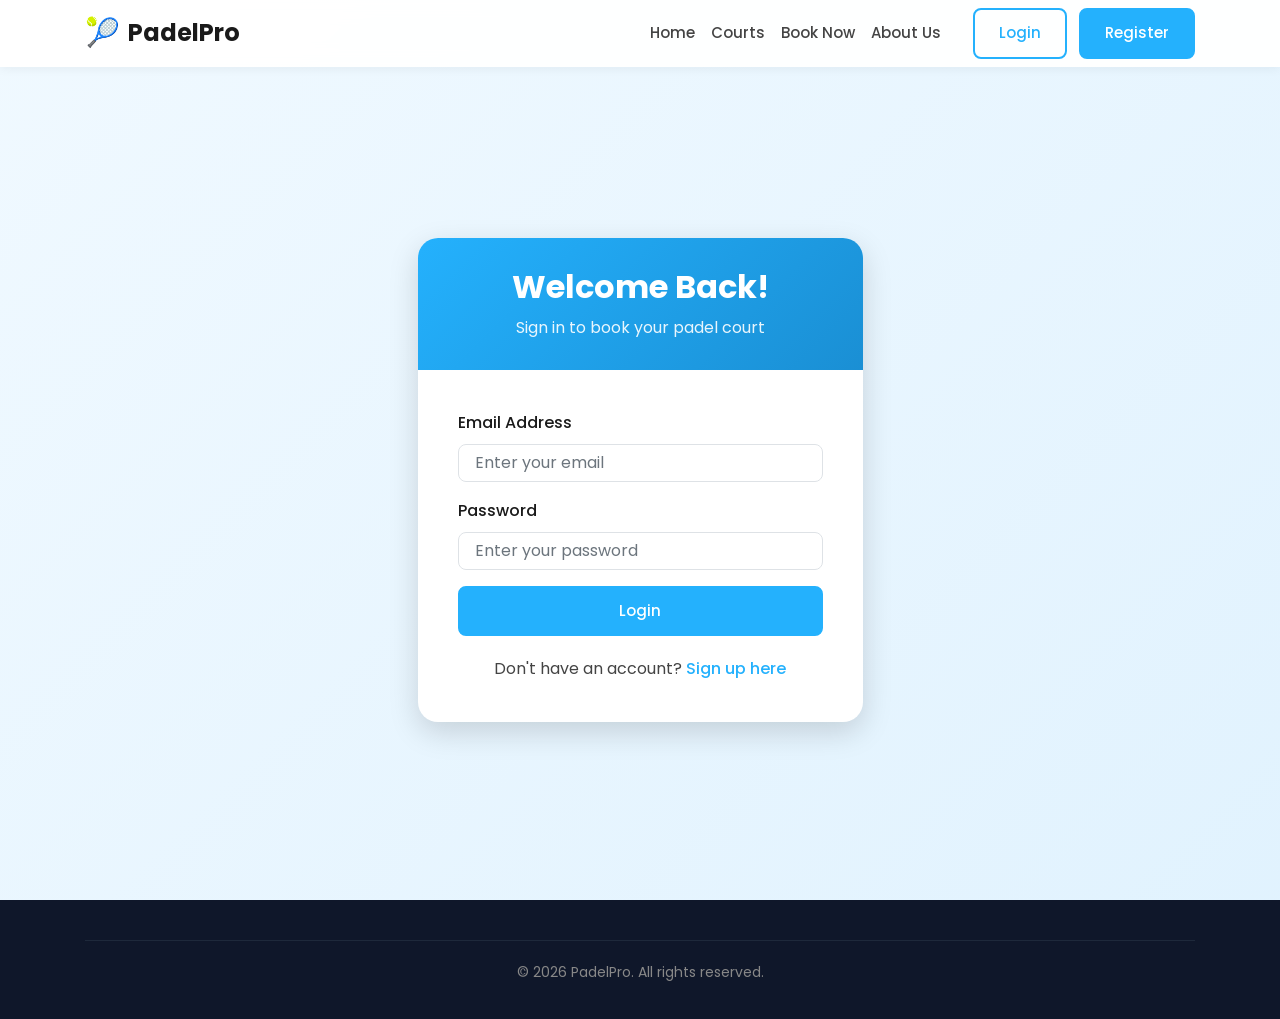
==== login_signup.html @ 1f563763 "first commit - home page and login signup page" ====
<!DOCTYPE html>
<html lang="en">
  <head>
    <meta charset="UTF-8" />
    <meta name="viewport" content="width=device-width, initial-scale=1.0, shrink-to-fit=no" />
    <meta
      name="description"
      content="Book your padel court easily online. Reserve courts, choose time slots, and pay securely."
    />
    <title>PadelPro - Login & Signup</title>
    
    <!-- Bootstrap 4.6.x CSS -->
    <link rel="stylesheet" href="https://cdn.jsdelivr.net/npm/bootstrap@4.6.2/dist/css/bootstrap.min.css" />
    <!-- Custom CSS -->
     <link rel="stylesheet" href="css/login_signup.css">
    <!-- Google Fonts Poppins -->
    <link rel="preconnect" href="https://fonts.googleapis.com" />
    <link rel="preconnect" href="https://fonts.gstatic.com" crossorigin />
    <link
      href="https://fonts.googleapis.com/css2?family=Poppins:wght@300;400;500;600;700&display=swap"
      rel="stylesheet"
    />
  </head>
  <body>
    <!-- Header Navigation -->
    <header class="header">
      <nav class="navbar navbar-expand-md py-2">
        <div class="container">
          <a href="#" class="logo">
            <span class="logo-icon">🎾</span>
            <span class="logo-text">PadelPro</span>
          </a>
          <button class="mobile-menu-toggle navbar-toggler" type="button" data-toggle="collapse" data-target="#mainNavbar" aria-controls="mainNavbar" aria-expanded="false" aria-label="Toggle navigation">
            <span></span>
            <span></span>
            <span></span>
          </button>
          <div class="collapse navbar-collapse" id="mainNavbar">
            <ul class="navbar-nav ml-auto align-items-md-center">
              <li class="nav-item"><a href="#" class="nav-link">Home</a></li>
              <li class="nav-item"><a href="#" class="nav-link">Courts</a></li>
              <li class="nav-item"><a href="#" class="nav-link">Book Now</a></li>
              <li class="nav-item"><a href="#" class="nav-link">About Us</a></li>
            </ul>
            <div class="nav-actions ml-md-4">
              <a href="#" class="btn btn-outline" id="loginNavBtn">Login</a>
              <a href="#" class="btn btn-primary" id="signupNavBtn">Register</a>
            </div>
          </div>
        </div>
      </nav>
    </header>

    <!-- Login Form Section (visible by default) -->
    <section id="loginSection" class="auth-section">
      <div class="container">
        <div class="row justify-content-center">
          <div class="col-md-6 col-lg-5">
            <div class="auth-card">
              <div class="auth-card-header">
                <h2>Welcome Back!</h2>
                <p>Sign in to book your padel court</p>
              </div>
              <div class="auth-card-body">
                <div id="loginAlert" class="alert-custom" style="display: none;"></div>
                <form id="loginForm">
                  <div class="form-group">
                    <label>Email Address</label>
                    <input type="email" class="form-control" id="loginEmail" placeholder="Enter your email" required>
                  </div>
                  <div class="form-group">
                    <label>Password</label>
                    <input type="password" class="form-control" id="loginPassword" placeholder="Enter your password" required>
                  </div>
                  <button type="submit" class="btn btn-primary btn-block">Login</button>
                </form>
                <div class="auth-link">
                  Don't have an account? <a href="#" id="switchToSignup">Sign up here</a>
                </div>
              </div>
            </div>
          </div>
        </div>
      </div>
    </section>

    <!-- Signup Form Section (hidden initially) -->
    <section id="signupSection" class="auth-section" style="display: none;">
      <div class="container">
        <div class="row justify-content-center">
          <div class="col-md-6 col-lg-5">
            <div class="auth-card">
              <div class="auth-card-header">
                <h2>Create Account</h2>
                <p>Join PadelPro and start booking</p>
              </div>
              <div class="auth-card-body">
                <div id="signupAlert" class="alert-custom" style="display: none;"></div>
                <form id="signupForm">
                  <div class="form-group">
                    <label>Full Name</label>
                    <input type="text" class="form-control" id="signupName" placeholder="Enter your full name" required>
                  </div>
                  <div class="form-group">
                    <label>Email Address</label>
                    <input type="email" class="form-control" id="signupEmail" placeholder="Enter your email" required>
                  </div>
                  <div class="form-group">
                    <label>Password</label>
                    <input type="password" class="form-control" id="signupPassword" placeholder="Create a password" required>
                    <div class="password-requirements">
                      <div class="requirement" id="reqLength">
                        <i>○</i> <span>At least 8 characters</span>
                      </div>
                      <div class="requirement" id="reqUpperCase">
                        <i>○</i> <span>At least one uppercase letter (A-Z)</span>
                      </div>
                      <div class="requirement" id="reqLowerCase">
                        <i>○</i> <span>At least one lowercase letter (a-z)</span>
                      </div>
                      <div class="requirement" id="reqSymbol">
                        <i>○</i> <span>At least one symbol (!@#$%^&*)</span>
                      </div>
                    </div>
                  </div>
                  <div class="form-group">
                    <label>Confirm Password</label>
                    <input type="password" class="form-control" id="signupConfirmPassword" placeholder="Confirm your password" required>
                    <div id="confirmPasswordError" class="error-message"></div>
                  </div>
                  <button type="submit" class="btn btn-primary btn-block">Create Account</button>
                </form>
                <div class="auth-link">
                  Already have an account? <a href="#" id="switchToLogin">Login here</a>
                </div>
              </div>
            </div>
          </div>
        </div>
      </div>
    </section>

    <!-- Footer -->
    <footer class="footer">
      <div class="container">
        <div class="footer-bottom">
          <p>&copy; 2026 PadelPro. All rights reserved.</p>
        </div>
      </div>
    </footer>

    <!-- Bootstrap JS -->
    <script src="https://code.jquery.com/jquery-3.5.1.slim.min.js"></script>
    <script src="https://cdn.jsdelivr.net/npm/bootstrap@4.6.2/dist/js/bootstrap.bundle.min.js"></script>
    <!-- Custom JavaScript -->
    <script src="script.js"></script>
  </body>
</html>
---- css/login_signup.css ----
/* ----- GLOBAL STYLES (matching original PadelPro theme, no animations) ----- */
* {
  margin: 0;
  padding: 0;
  box-sizing: border-box;
}

:root {
  --primary-color: #24b1fd;
  --primary-dark: #1a8fd4;
  --primary-light: #7cd4ff;
  --secondary-color: #FF6B35;
  --text-dark: #1a1a1a;
  --text-medium: #444444;
  --text-light: #666666;
  --white: #ffffff;
  --off-white: #f8f9fa;
  --light-gray: #e9ecef;
  --border-color: #dee2e6;
  --success-color: #28a745;
  --danger-color: #dc3545;
  --warning-color: #ffc107;
  --font-family: 'Poppins', sans-serif;
  --border-radius-sm: 8px;
  --border-radius-md: 12px;
  --border-radius-lg: 20px;
  --shadow-sm: 0 2px 10px rgba(0, 0, 0, 0.05);
  --shadow-md: 0 5px 20px rgba(0, 0, 0, 0.1);
  --shadow-lg: 0 10px 30px rgba(0, 0, 0, 0.15);
}

body {
  font-family: var(--font-family);
  line-height: 1.6;
  color: var(--text-medium);
  background: linear-gradient(135deg, #f0f9ff 0%, #e0f2fe 100%);
  min-height: 100vh;
}

/* Header Navigation (same as original) */
.header {
  position: fixed;
  top: 0;
  left: 0;
  right: 0;
  background-color: rgba(255, 255, 255, 0.95);
  backdrop-filter: blur(10px);
  z-index: 1030;
  box-shadow: var(--shadow-sm);
}

.navbar {
  padding: 15px 0;
}

.logo {
  display: inline-flex;
  align-items: center;
  gap: 8px;
  font-size: 24px;
  font-weight: 700;
  color: var(--text-dark);
  text-decoration: none;
}

.logo-icon {
  font-size: 28px;
}

.navbar-nav .nav-link {
  font-size: 15px;
  font-weight: 500;
  color: var(--text-medium);
  padding: 0.5rem 1rem;
  transition: none;
}

.navbar-nav .nav-link.active,
.navbar-nav .nav-link:hover {
  color: var(--primary-color);
}

.nav-actions {
  display: flex;
  gap: 12px;
  align-items: center;
}

.mobile-menu-toggle {
  display: none;
  background: none;
  border: none;
  padding: 5px;
  cursor: pointer;
}

.mobile-menu-toggle span {
  display: block;
  width: 25px;
  height: 3px;
  background-color: var(--text-dark);
  margin: 5px 0;
  border-radius: 3px;
}

/* Buttons */
.btn {
  font-weight: 500;
  border-radius: var(--border-radius-sm);
  font-family: var(--font-family);
  padding: 12px 24px;
  font-size: 15px;
  border-width: 2px;
  transition: none;
}

.btn-primary {
  background-color: var(--primary-color);
  border-color: var(--primary-color);
  color: var(--white);
}

.btn-primary:hover {
  background-color: var(--primary-dark);
  border-color: var(--primary-dark);
  color: var(--white);
}

.btn-outline {
  background-color: transparent;
  color: var(--primary-color);
  border-color: var(--primary-color);
}

.btn-outline:hover {
  background-color: var(--primary-color);
  color: var(--white);
}

/* Auth Container */
.auth-section {
  padding: 140px 0 80px;
  min-height: 100vh;
  display: flex;
  align-items: center;
}

.auth-card {
  background: var(--white);
  border-radius: var(--border-radius-lg);
  box-shadow: var(--shadow-lg);
  overflow: hidden;
  border: none;
}

.auth-card-header {
  background: linear-gradient(135deg, #24b1fd 0%, #1a8fd4 100%);
  padding: 30px;
  text-align: center;
}

.auth-card-header h2 {
  color: var(--white);
  margin-bottom: 8px;
  font-weight: 700;
}

.auth-card-header p {
  color: rgba(255, 255, 255, 0.9);
  margin-bottom: 0;
}

.auth-card-body {
  padding: 40px;
}

.form-group label {
  font-weight: 500;
  color: var(--text-dark);
  margin-bottom: 8px;
}

.form-control {
  border-radius: var(--border-radius-sm);
  border: 1px solid var(--border-color);
  padding: 12px 16px;
  font-family: var(--font-family);
  transition: none;
}

.form-control:focus {
  border-color: var(--primary-color);
  box-shadow: 0 0 0 0.2rem rgba(36, 177, 253, 0.25);
}

.password-requirements {
  background: var(--off-white);
  border-radius: var(--border-radius-sm);
  padding: 12px;
  margin-top: 8px;
  font-size: 12px;
}

.requirement {
  color: var(--text-light);
  margin-bottom: 5px;
  display: flex;
  align-items: center;
  gap: 8px;
}

.requirement.valid {
  color: var(--success-color);
}

.requirement.invalid {
  color: var(--danger-color);
}

.requirement i {
  font-size: 14px;
}

.auth-link {
  text-align: center;
  margin-top: 20px;
}

.auth-link a {
  color: var(--primary-color);
  text-decoration: none;
  font-weight: 500;
}

.auth-link a:hover {
  text-decoration: underline;
}

.alert-custom {
  border-radius: var(--border-radius-sm);
  padding: 12px 16px;
  margin-bottom: 20px;
}

.error-message {
  color: var(--danger-color);
  font-size: 12px;
  margin-top: 5px;
}

/* Footer */
.footer {
  background-color: #0f172a;
  color: #cccccc;
  padding: 40px 0 20px;
}

.footer-bottom {
  text-align: center;
  padding-top: 20px;
  border-top: 1px solid #1e293b;
  font-size: 14px;
  color: #888;
}

/* Responsive */
@media (max-width: 767.98px) {
  .auth-section {
    padding: 120px 0 60px;
  }
  
  .auth-card-body {
    padding: 25px;
  }
  
  .nav-actions {
    display: none;
  }
  
  .mobile-menu-toggle {
    display: block;
  }
  
  .navbar-collapse {
    background: rgba(255, 255, 255, 0.98);
    padding: 20px;
    border-radius: 12px;
    margin-top: 10px;
  }
}

@media (max-width: 480px) {
  .auth-card-header {
    padding: 20px;
  }
  
  .auth-card-header h2 {
    font-size: 24px;
  }
  
  .auth-card-body {
    padding: 20px;
  }
  
  .password-requirements {
    font-size: 10px;
  }
}
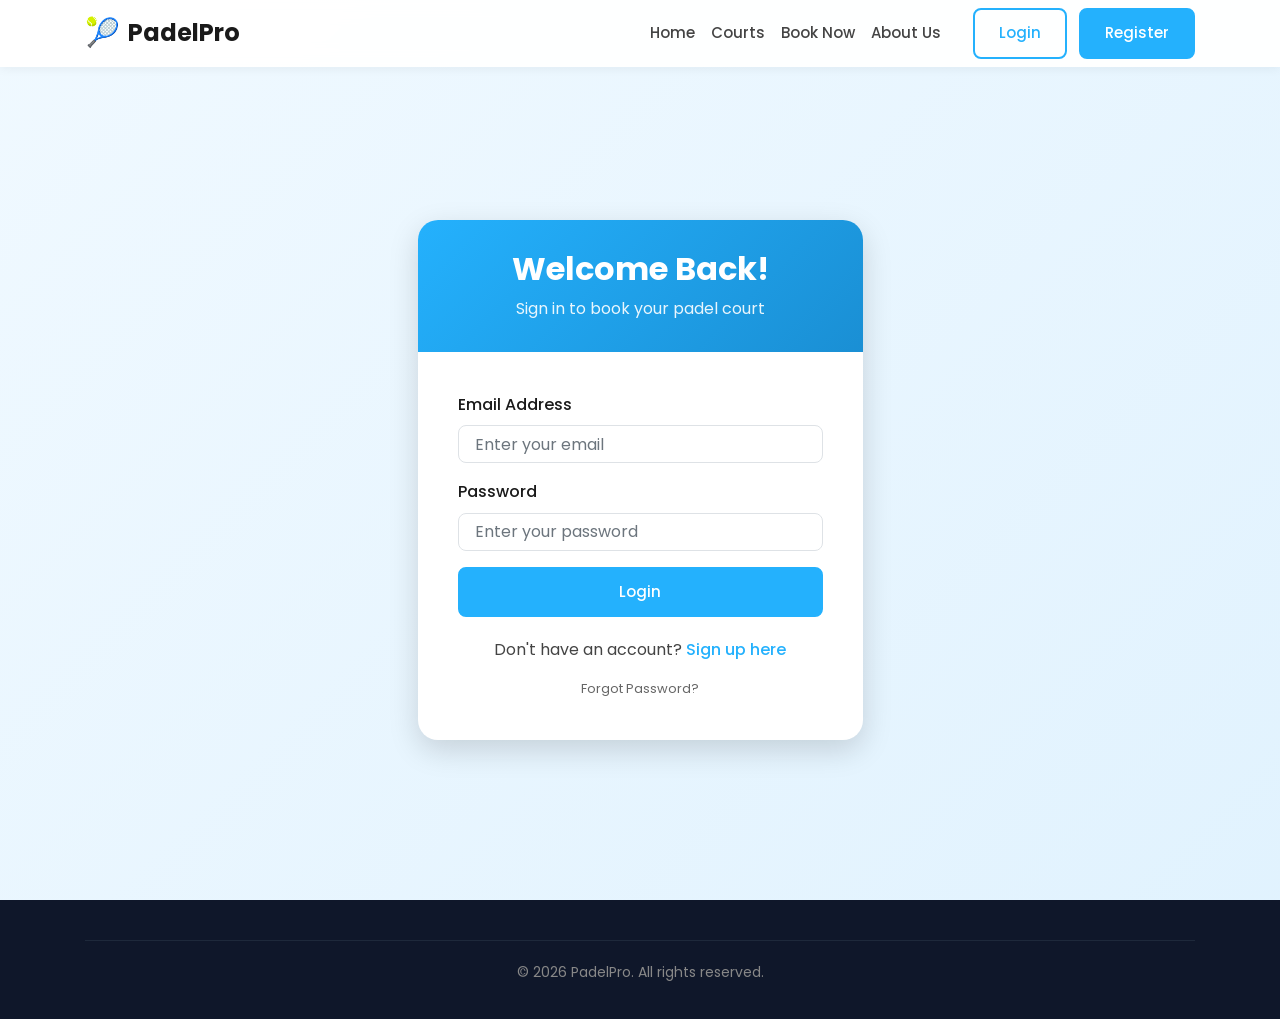
==== commit 4a8ce454: "add about us page and signup page with validation and profile" ====
--- a/login_signup.html
+++ b/login_signup.html
@@ -12,7 +12,7 @@
     <!-- Bootstrap 4.6.x CSS -->
     <link rel="stylesheet" href="https://cdn.jsdelivr.net/npm/bootstrap@4.6.2/dist/css/bootstrap.min.css" />
     <!-- Custom CSS -->
-     <link rel="stylesheet" href="css/login_signup.css">
+    <link rel="stylesheet" href="css/login_signup.css">
     <!-- Google Fonts Poppins -->
     <link rel="preconnect" href="https://fonts.googleapis.com" />
     <link rel="preconnect" href="https://fonts.gstatic.com" crossorigin />
@@ -74,8 +74,13 @@
                   </div>
                   <button type="submit" class="btn btn-primary btn-block">Login</button>
                 </form>
-                <div class="auth-link">
-                  Don't have an account? <a href="#" id="switchToSignup">Sign up here</a>
+                <div class="auth-links">
+                  <div class="auth-link">
+                    Don't have an account? <a href="signup.html" id="switchToSignup">Sign up here</a>
+                  </div>
+                  <div class="forgot-password-link">
+                    <a href="#" id="forgotPasswordBtn">Forgot Password?</a>
+                  </div>
                 </div>
               </div>
             </div>
@@ -140,6 +145,27 @@
       </div>
     </section>
 
+    <!-- Forgot Password Modal (hidden by default) -->
+    <div id="forgotPasswordModal" class="modal-overlay" style="display: none;">
+      <div class="modal-container">
+        <div class="modal-header">
+          <h3>Reset Password</h3>
+          <button class="modal-close" id="closeModalBtn">&times;</button>
+        </div>
+        <div class="modal-body">
+          <p>Enter your email address and we'll send you a link to reset your password.</p>
+          <div id="modalAlert" class="alert-custom" style="display: none;"></div>
+          <form id="forgotPasswordForm">
+            <div class="form-group">
+              <label>Email Address</label>
+              <input type="email" class="form-control" id="resetEmail" placeholder="Enter your registered email" required>
+            </div>
+            <button type="submit" class="btn btn-primary btn-block">Send Reset Link</button>
+          </form>
+        </div>
+      </div>
+    </div>
+
     <!-- Footer -->
     <footer class="footer">
       <div class="container">
--- a/css/login_signup.css
+++ b/css/login_signup.css
@@ -221,9 +221,13 @@
   font-size: 14px;
 }
 
+/* Updated Auth Links - Added Forgot Password */
+.auth-links {
+  margin-top: 20px;
+}
+
 .auth-link {
   text-align: center;
-  margin-top: 20px;
 }
 
 .auth-link a {
@@ -236,6 +240,23 @@
   text-decoration: underline;
 }
 
+.forgot-password-link {
+  text-align: center;
+  margin-top: 12px;
+}
+
+.forgot-password-link a {
+  color: var(--text-light);
+  text-decoration: none;
+  font-size: 13px;
+  transition: color 0.3s ease;
+}
+
+.forgot-password-link a:hover {
+  color: var(--primary-color);
+  text-decoration: underline;
+}
+
 .alert-custom {
   border-radius: var(--border-radius-sm);
   padding: 12px 16px;
@@ -246,6 +267,78 @@
   color: var(--danger-color);
   font-size: 12px;
   margin-top: 5px;
+}
+
+/* Modal Styles for Forgot Password */
+.modal-overlay {
+  position: fixed;
+  top: 0;
+  left: 0;
+  width: 100%;
+  height: 100%;
+  background-color: rgba(0, 0, 0, 0.5);
+  z-index: 1100;
+  display: flex;
+  align-items: center;
+  justify-content: center;
+}
+
+.modal-container {
+  background: var(--white);
+  border-radius: var(--border-radius-lg);
+  width: 90%;
+  max-width: 450px;
+  box-shadow: var(--shadow-lg);
+  animation: modalFadeIn 0.3s ease;
+}
+
+@keyframes modalFadeIn {
+  from {
+    opacity: 0;
+    transform: translateY(-30px);
+  }
+  to {
+    opacity: 1;
+    transform: translateY(0);
+  }
+}
+
+.modal-header {
+  background: linear-gradient(135deg, #24b1fd 0%, #1a8fd4 100%);
+  padding: 20px 25px;
+  display: flex;
+  justify-content: space-between;
+  align-items: center;
+  border-bottom: 1px solid var(--light-gray);
+}
+
+.modal-header h3 {
+  color: var(--white);
+  margin: 0;
+  font-weight: 600;
+}
+
+.modal-close {
+  background: none;
+  border: none;
+  font-size: 28px;
+  cursor: pointer;
+  color: var(--white);
+  transition: opacity 0.3s ease;
+}
+
+.modal-close:hover {
+  opacity: 0.8;
+}
+
+.modal-body {
+  padding: 30px;
+}
+
+.modal-body p {
+  margin-bottom: 20px;
+  color: var(--text-medium);
+  font-size: 14px;
 }
 
 /* Footer */
@@ -287,6 +380,15 @@
     border-radius: 12px;
     margin-top: 10px;
   }
+
+  .modal-container {
+    width: 95%;
+    margin: 20px;
+  }
+
+  .modal-body {
+    padding: 20px;
+  }
 }
 
 @media (max-width: 480px) {
@@ -305,4 +407,28 @@
   .password-requirements {
     font-size: 10px;
   }
+
+  .modal-header {
+    padding: 15px 20px;
+  }
+
+  .modal-header h3 {
+    font-size: 18px;
+  }
+
+  .modal-body {
+    padding: 20px;
+  }
+}
+
+/* Animation for modal */
+@keyframes modalFadeIn {
+  from {
+    opacity: 0;
+    transform: scale(0.9);
+  }
+  to {
+    opacity: 1;
+    transform: scale(1);
+  }
 }
